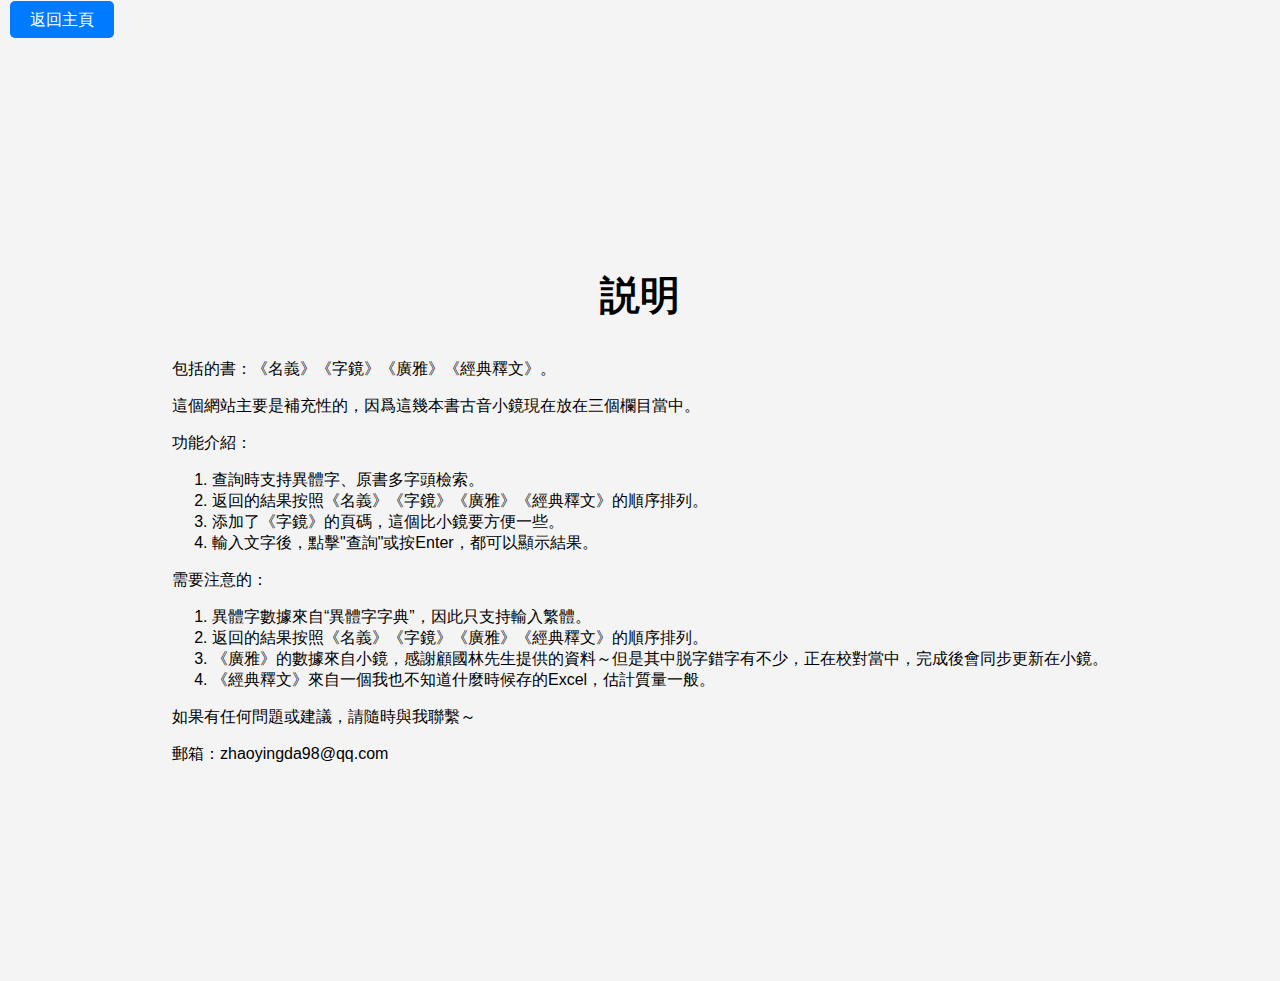
==== explanation.html @ 7390ade2 "Update explanation.html" ====
<!DOCTYPE html>
<html lang="zh">
<head>
  <meta charset="UTF-8">
  <meta name="viewport" content="width=device-width, initial-scale=1.0">
  <title>説明</title>
  <link rel="stylesheet" href="style.css">
</head>
<body>
  <div class="header">
    <a href="index.html" class="explanation-button">返回主頁</a>
  </div>
  <div class="container">
    <h1>説明</h1>
    <div id="content" class="content">
      <p>包括的書：《名義》《字鏡》《廣雅》《經典釋文》。</p>
      <p>這個網站主要是補充性的，因爲這幾本書古音小鏡現在放在三個欄目當中。</p>
      <p>功能介紹：</p>
      <ol>
        <li>查詢時支持異體字、原書多字頭檢索。</li>
        <li>返回的結果按照《名義》《字鏡》《廣雅》《經典釋文》的順序排列。</li>
        <li>添加了《字鏡》的頁碼，這個比小鏡要方便一些。</li>
        <li>輸入文字後，點擊"查詢"或按Enter，都可以顯示結果。</li>
      </ol>
     <p>需要注意的：</p>
      <ol>
        <li>異體字數據來自“異體字字典”，因此只支持輸入繁體。</li>
        <li>返回的結果按照《名義》《字鏡》《廣雅》《經典釋文》的順序排列。</li>
        <li>《廣雅》的數據來自小鏡，感謝顧國林先生提供的資料～但是其中脱字錯字有不少，正在校對當中，完成後會同步更新在小鏡。</li>
        <li>《經典釋文》來自一個我也不知道什麼時候存的Excel，估計質量一般。</li>
      </ol>
      <p>如果有任何問題或建議，請隨時與我聯繫～</p>
      <p>郵箱：zhaoyingda98@qq.com</p>
    </div>
  </div>

  <script src="script.js"></script>
</body>
</html>
---- style.css ----
body {
  font-family: 'Segoe UI', Tahoma, Geneva, Verdana, sans-serif;
  margin: 0;
  padding: 0;
  background-color: #f4f4f4;
}

.header {
  padding: 10px;
  background-color: #f4f4f4;
}

.explanation-button {
  padding: 10px 20px;
  font-size: 1em;
  border: none;
  border-radius: 5px;
  background-color: #007bff;
  color: #fff;
  text-decoration: none;
  cursor: pointer;
}

.explanation-button:hover {
  background-color: #0056b3;
  box-shadow: 0 4px 8px rgba(0, 0, 0, 0.2);  /* 鼠标悬停时的样式 */
}

.container {
  display: flex;
  flex-direction: column;
  align-items: center;
  justify-content: center;
  min-height: 100vh;
  padding: 20px;
}

h1 {
  font-size: 2.5em;
  text-align: center;
  margin-bottom: 20px;
  color: #000000;
}

#inputWord {
  width: 70%;
  padding: 10px;
  font-size: 1em;
  border: 1px solid #ced4da;
  border-radius: 5px;
  box-shadow: 0 2px 4px rgba(0, 0, 0, 0.1);
}

button {
  padding: 10px 20px;
  font-size: 1em;
  border: none;
  border-radius: 5px;
  background-color: #007bff;
  color: #fff;
  cursor: pointer;
  box-shadow: 0 2px 4px rgba(0, 0, 0, 0.1);
  transition: background-color 0.3s, box-shadow 0.3s;
  margin-top: 15px;
}

button:hover {
  background-color: #0056b3;
  box-shadow: 0 4px 8px rgba(0, 0, 0, 0.2);
}

#result {
  width: 70%;
  margin-top: 20px;
  padding: 20px;
  border: 1px solid #f4f4f4;
  border-radius: 0px;
  background-color: #f4f4f4;
  box-shadow: 0 0px 0px rgba(0, 0, 0, 0);
}

/* 表格样式 */
table {
  width: 100%;
  border-collapse: collapse;
  margin: 20px 0;
}

/* 表头样式 */
th {
  background-color: #f2f2f2;
  color: #333;
  padding: 8px;
  border: 1px solid #ccc;
  white-space: nowrap;
}

/* 表格单元格样式 */
td {
  padding: 8px;
  border: 1px solid #ccc;
}

/* 表格行样式 */
tr:nth-child(even) {
  background-color: #f9f9f9;
}

/* 表格边框样式 */
table, th, td {
  border: 1px solid #ccc;
}
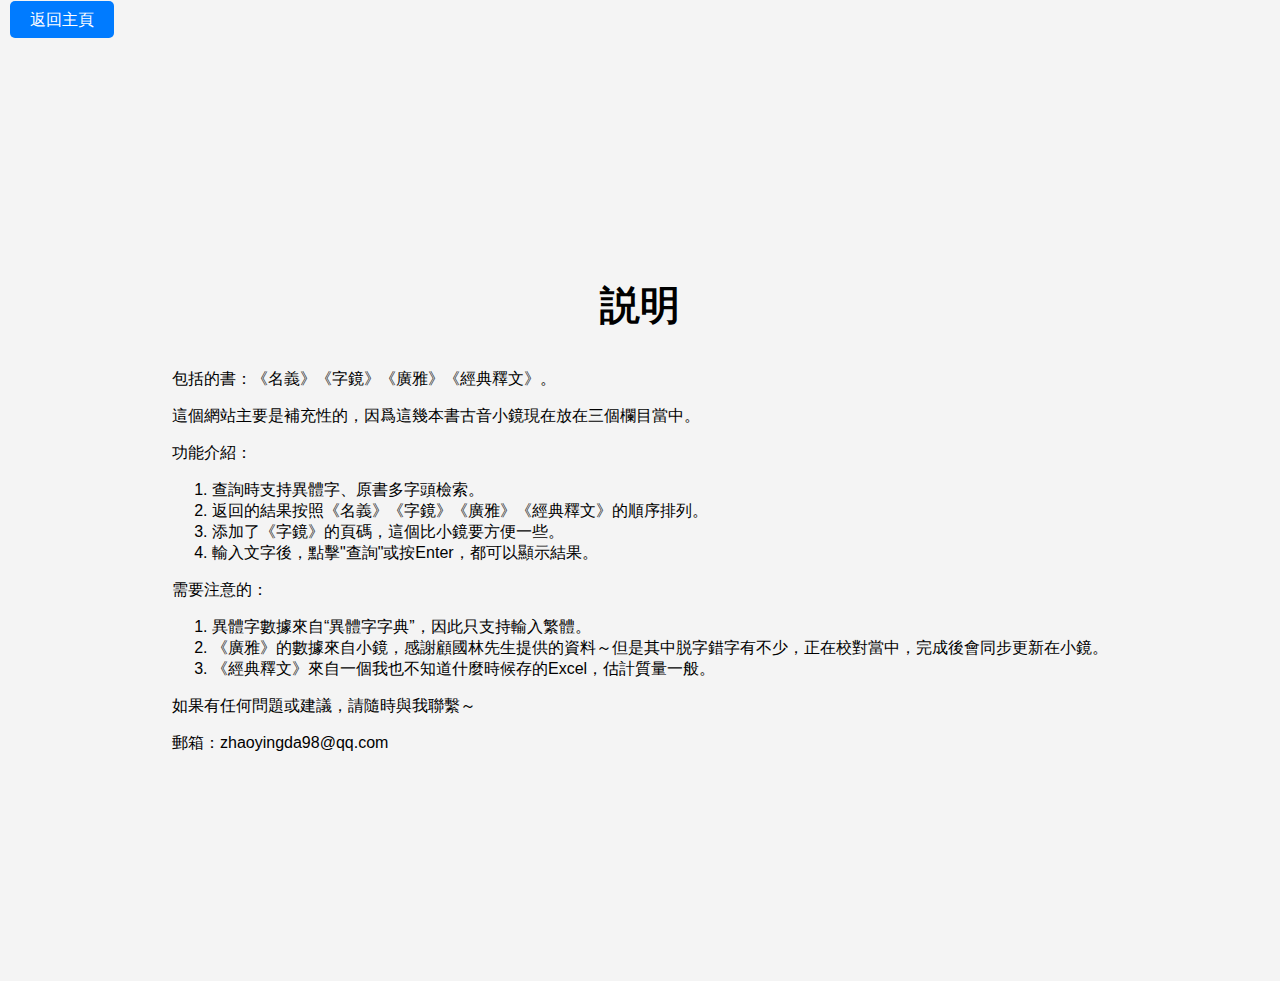
==== commit 190616c0: "Update explanation.html" ====
--- a/explanation.html
+++ b/explanation.html
@@ -25,7 +25,6 @@
      <p>需要注意的：</p>
       <ol>
         <li>異體字數據來自“異體字字典”，因此只支持輸入繁體。</li>
-        <li>返回的結果按照《名義》《字鏡》《廣雅》《經典釋文》的順序排列。</li>
         <li>《廣雅》的數據來自小鏡，感謝顧國林先生提供的資料～但是其中脱字錯字有不少，正在校對當中，完成後會同步更新在小鏡。</li>
         <li>《經典釋文》來自一個我也不知道什麼時候存的Excel，估計質量一般。</li>
       </ol>
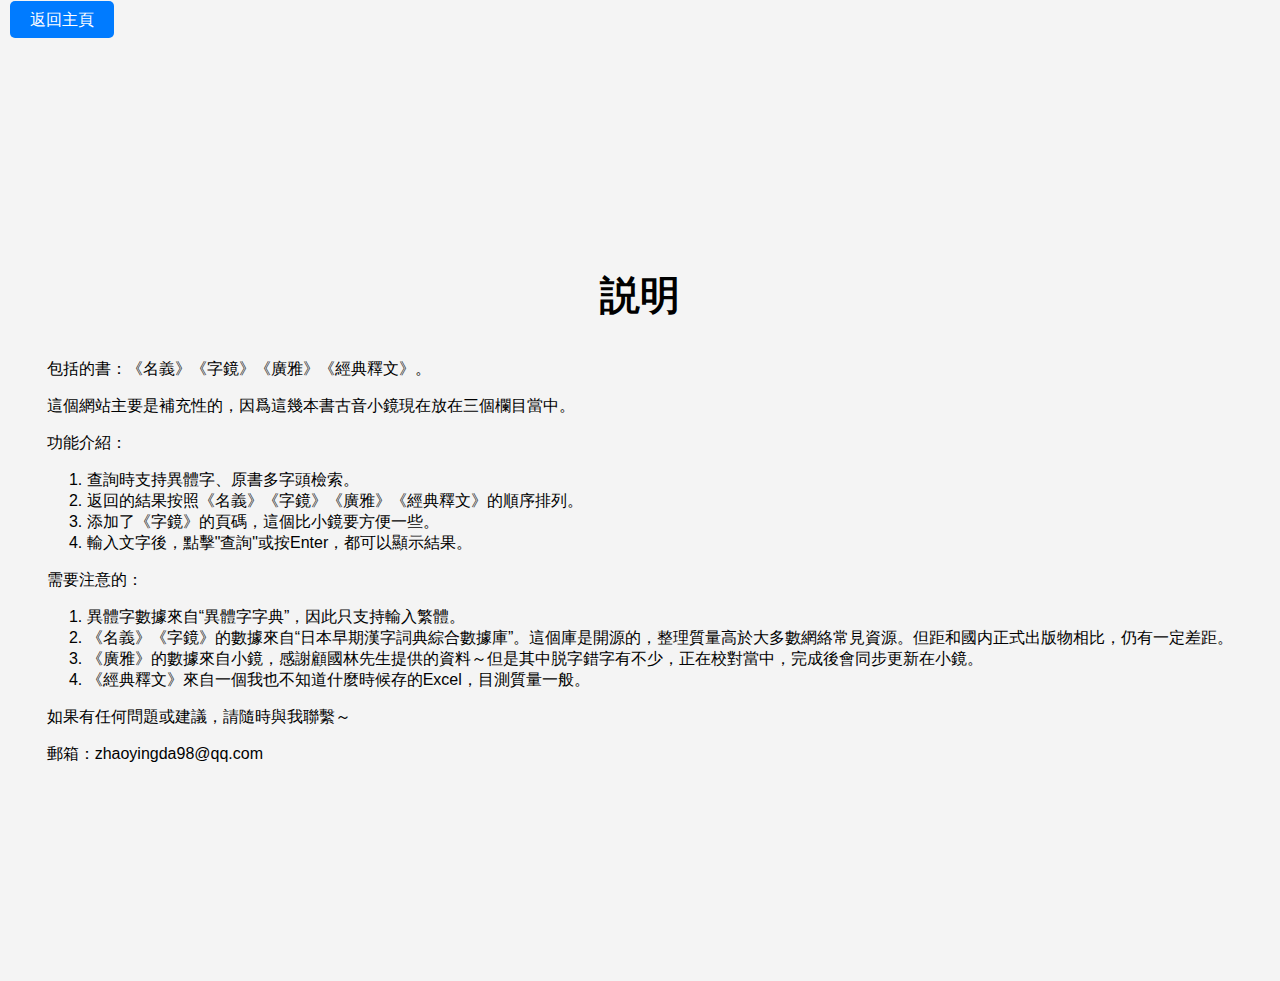
==== commit 4e5eddc8: "Update explanation.html" ====
--- a/explanation.html
+++ b/explanation.html
@@ -25,8 +25,9 @@
      <p>需要注意的：</p>
       <ol>
         <li>異體字數據來自“異體字字典”，因此只支持輸入繁體。</li>
+        <li>《名義》《字鏡》的數據來自“日本早期漢字詞典綜合數據庫”。這個庫是開源的，整理質量高於大多數網絡常見資源。但距和國内正式出版物相比，仍有一定差距。</li>
         <li>《廣雅》的數據來自小鏡，感謝顧國林先生提供的資料～但是其中脱字錯字有不少，正在校對當中，完成後會同步更新在小鏡。</li>
-        <li>《經典釋文》來自一個我也不知道什麼時候存的Excel，估計質量一般。</li>
+        <li>《經典釋文》來自一個我也不知道什麼時候存的Excel，目測質量一般。</li>
       </ol>
       <p>如果有任何問題或建議，請隨時與我聯繫～</p>
       <p>郵箱：zhaoyingda98@qq.com</p>
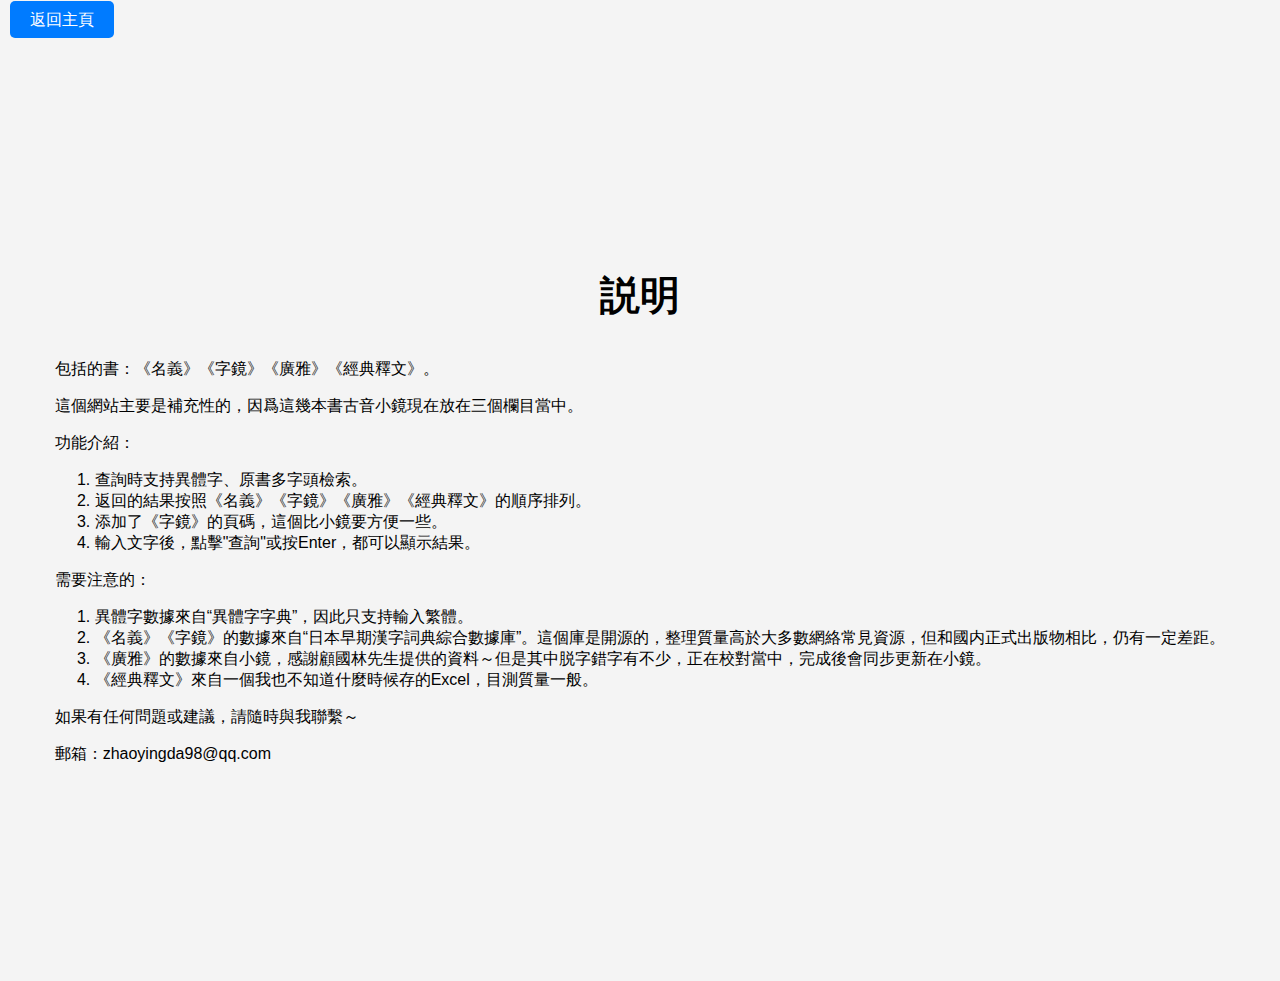
==== commit a6485303: "Update explanation.html" ====
--- a/explanation.html
+++ b/explanation.html
@@ -25,7 +25,7 @@
      <p>需要注意的：</p>
       <ol>
         <li>異體字數據來自“異體字字典”，因此只支持輸入繁體。</li>
-        <li>《名義》《字鏡》的數據來自“日本早期漢字詞典綜合數據庫”。這個庫是開源的，整理質量高於大多數網絡常見資源。但距和國内正式出版物相比，仍有一定差距。</li>
+        <li>《名義》《字鏡》的數據來自“日本早期漢字詞典綜合數據庫”。這個庫是開源的，整理質量高於大多數網絡常見資源，但和國内正式出版物相比，仍有一定差距。</li>
         <li>《廣雅》的數據來自小鏡，感謝顧國林先生提供的資料～但是其中脱字錯字有不少，正在校對當中，完成後會同步更新在小鏡。</li>
         <li>《經典釋文》來自一個我也不知道什麼時候存的Excel，目測質量一般。</li>
       </ol>
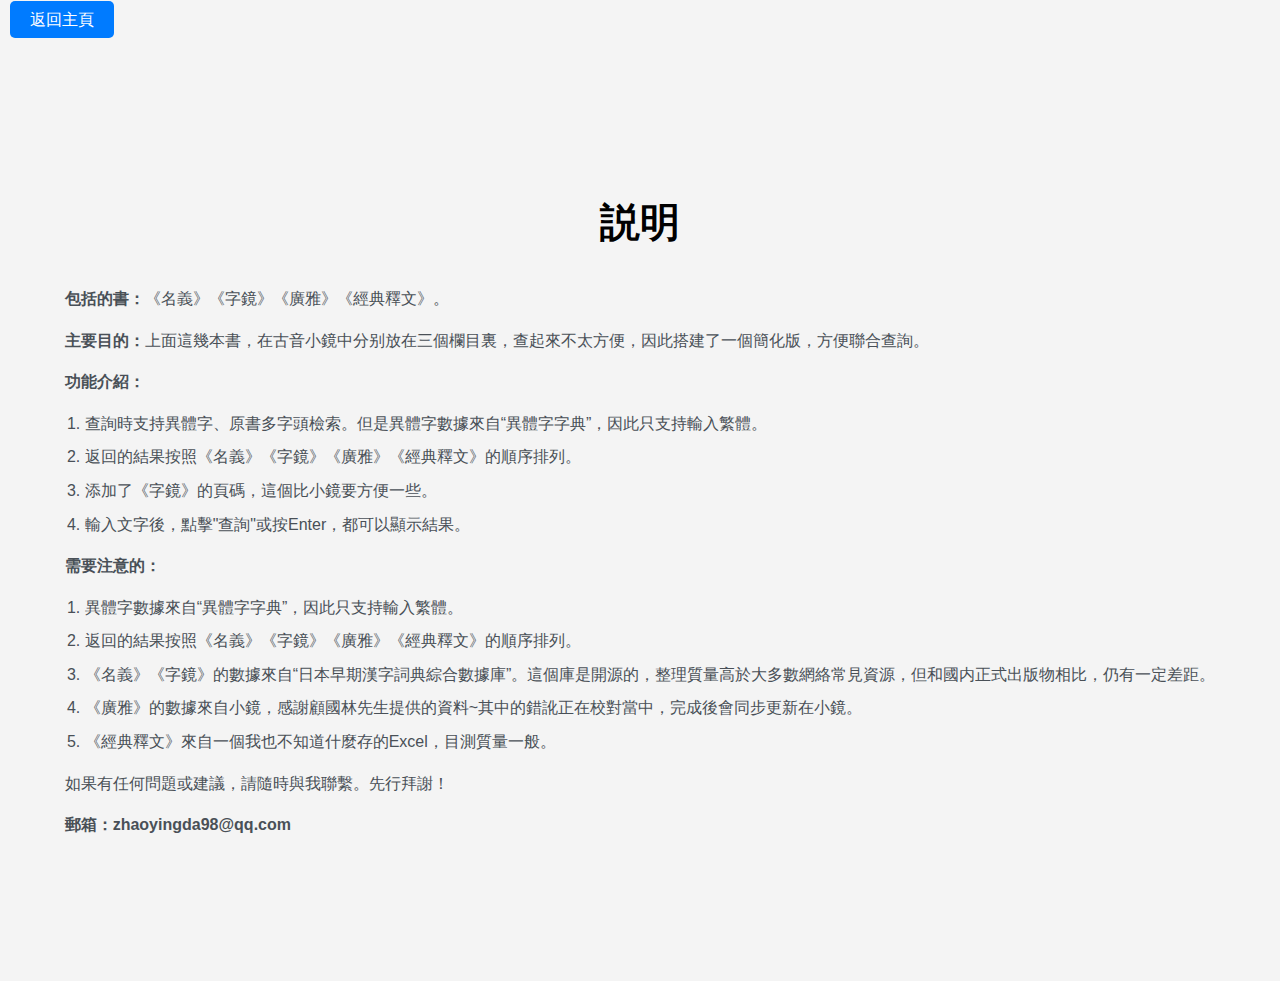
==== commit 119522c5: "Update explanation.html" ====
--- a/explanation.html
+++ b/explanation.html
@@ -5,6 +5,25 @@
   <meta name="viewport" content="width=device-width, initial-scale=1.0">
   <title>説明</title>
   <link rel="stylesheet" href="style.css">
+   <style>
+    .content {
+      font-size: 1em;
+      line-height: 1.6;
+      color: #495057;
+    }
+
+    p {
+      margin-bottom: 1em;
+    }
+
+    ol {
+      padding-left: 20px;
+    }
+
+    li {
+      margin-bottom: 0.5em;
+    }
+  </style>
 </head>
 <body>
   <div class="header">
@@ -13,24 +32,25 @@
   <div class="container">
     <h1>説明</h1>
     <div id="content" class="content">
-      <p>包括的書：《名義》《字鏡》《廣雅》《經典釋文》。</p>
-      <p>這個網站主要是補充性的，因爲這幾本書古音小鏡現在放在三個欄目當中。</p>
-      <p>功能介紹：</p>
+      <p><strong>包括的書：</strong>《名義》《字鏡》《廣雅》《經典釋文》。</p>
+      <p><strong>主要目的：</strong>上面這幾本書，在古音小鏡中分别放在三個欄目裏，查起來不太方便，因此搭建了一個簡化版，方便聯合查詢。</p>
+      <p><strong>功能介紹：</strong></p>
       <ol>
-        <li>查詢時支持異體字、原書多字頭檢索。</li>
+        <li>查詢時支持異體字、原書多字頭檢索。但是異體字數據來自“異體字字典”，因此只支持輸入繁體。</li>
         <li>返回的結果按照《名義》《字鏡》《廣雅》《經典釋文》的順序排列。</li>
         <li>添加了《字鏡》的頁碼，這個比小鏡要方便一些。</li>
         <li>輸入文字後，點擊"查詢"或按Enter，都可以顯示結果。</li>
       </ol>
-     <p>需要注意的：</p>
+     <p><strong>需要注意的：</strong></p>
       <ol>
         <li>異體字數據來自“異體字字典”，因此只支持輸入繁體。</li>
+        <li>返回的結果按照《名義》《字鏡》《廣雅》《經典釋文》的順序排列。</li>
         <li>《名義》《字鏡》的數據來自“日本早期漢字詞典綜合數據庫”。這個庫是開源的，整理質量高於大多數網絡常見資源，但和國内正式出版物相比，仍有一定差距。</li>
-        <li>《廣雅》的數據來自小鏡，感謝顧國林先生提供的資料～但是其中脱字錯字有不少，正在校對當中，完成後會同步更新在小鏡。</li>
-        <li>《經典釋文》來自一個我也不知道什麼時候存的Excel，目測質量一般。</li>
+        <li>《廣雅》的數據來自小鏡，感謝顧國林先生提供的資料~其中的錯訛正在校對當中，完成後會同步更新在小鏡。</li>
+        <li>《經典釋文》來自一個我也不知道什麼存的Excel，目測質量一般。</li>
       </ol>
-      <p>如果有任何問題或建議，請隨時與我聯繫～</p>
-      <p>郵箱：zhaoyingda98@qq.com</p>
+      <p>如果有任何問題或建議，請隨時與我聯繫。先行拜謝！</p>
+      <p><strong>郵箱：zhaoyingda98@qq.com</strong></p>
     </div>
   </div>
 
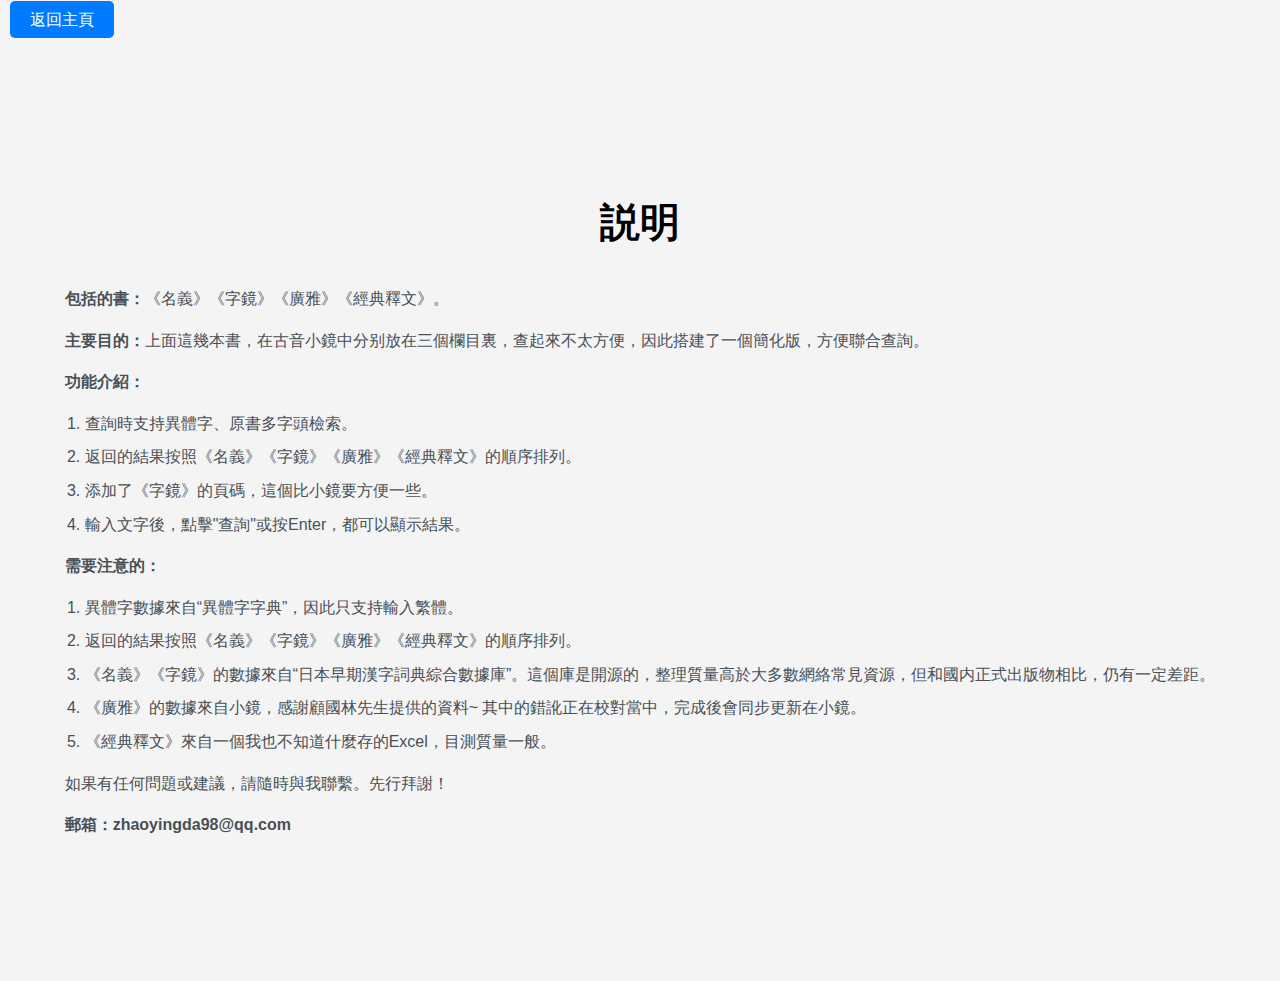
==== commit 1cfb3de5: "Update explanation.html" ====
--- a/explanation.html
+++ b/explanation.html
@@ -36,7 +36,7 @@
       <p><strong>主要目的：</strong>上面這幾本書，在古音小鏡中分别放在三個欄目裏，查起來不太方便，因此搭建了一個簡化版，方便聯合查詢。</p>
       <p><strong>功能介紹：</strong></p>
       <ol>
-        <li>查詢時支持異體字、原書多字頭檢索。但是異體字數據來自“異體字字典”，因此只支持輸入繁體。</li>
+        <li>查詢時支持異體字、原書多字頭檢索。</li>
         <li>返回的結果按照《名義》《字鏡》《廣雅》《經典釋文》的順序排列。</li>
         <li>添加了《字鏡》的頁碼，這個比小鏡要方便一些。</li>
         <li>輸入文字後，點擊"查詢"或按Enter，都可以顯示結果。</li>
@@ -46,7 +46,7 @@
         <li>異體字數據來自“異體字字典”，因此只支持輸入繁體。</li>
         <li>返回的結果按照《名義》《字鏡》《廣雅》《經典釋文》的順序排列。</li>
         <li>《名義》《字鏡》的數據來自“日本早期漢字詞典綜合數據庫”。這個庫是開源的，整理質量高於大多數網絡常見資源，但和國内正式出版物相比，仍有一定差距。</li>
-        <li>《廣雅》的數據來自小鏡，感謝顧國林先生提供的資料~其中的錯訛正在校對當中，完成後會同步更新在小鏡。</li>
+        <li>《廣雅》的數據來自小鏡，感謝顧國林先生提供的資料~ 其中的錯訛正在校對當中，完成後會同步更新在小鏡。</li>
         <li>《經典釋文》來自一個我也不知道什麼存的Excel，目測質量一般。</li>
       </ol>
       <p>如果有任何問題或建議，請隨時與我聯繫。先行拜謝！</p>
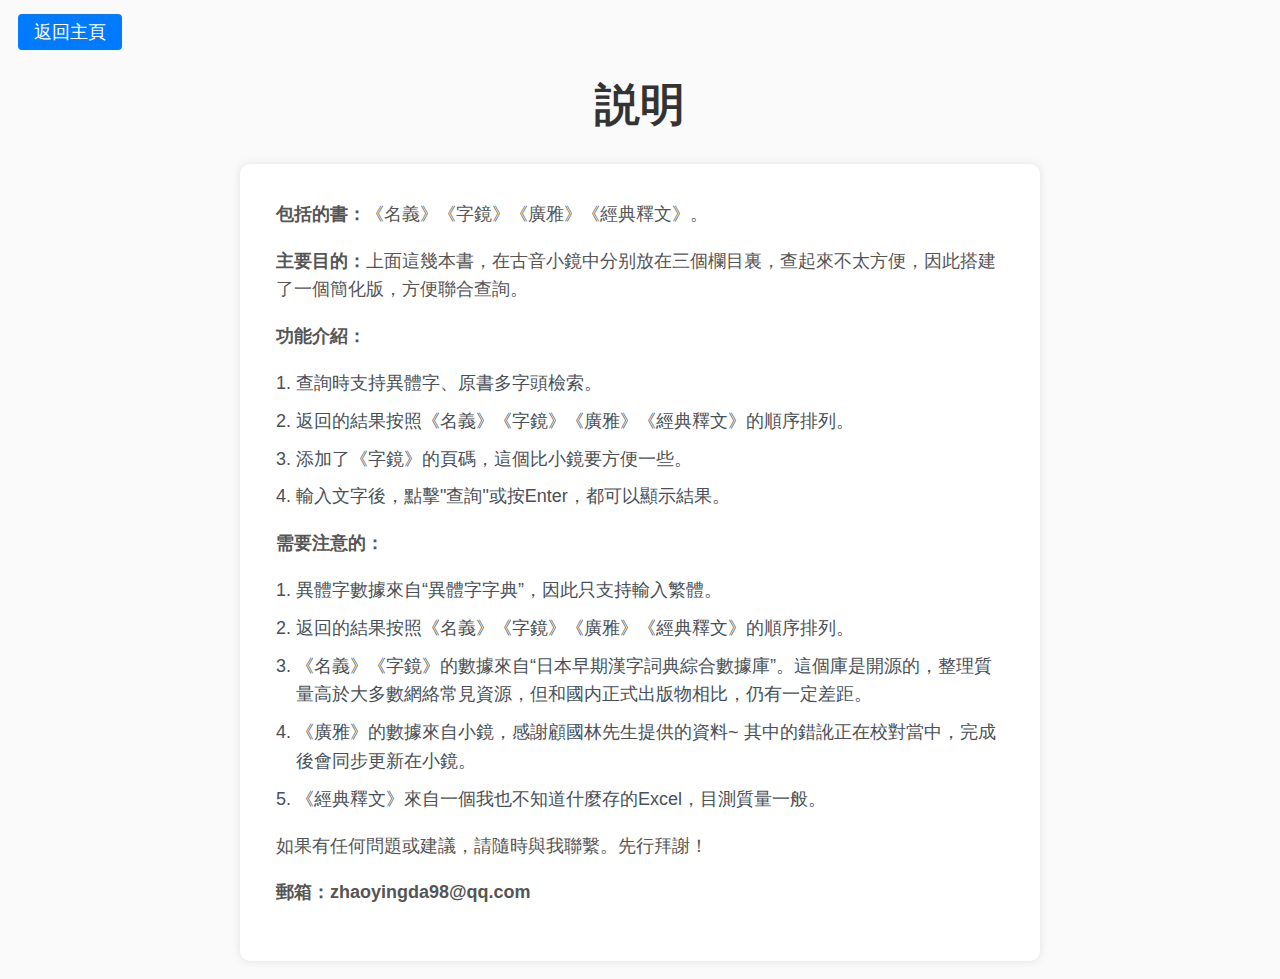
==== commit 73fd15de: "Add files via upload" ====
--- a/explanation.html
+++ b/explanation.html
@@ -4,7 +4,7 @@
   <meta charset="UTF-8">
   <meta name="viewport" content="width=device-width, initial-scale=1.0">
   <title>説明</title>
-  <link rel="stylesheet" href="style.css">
+  <link rel="stylesheet" href="explanation.css">
    <style>
     .content {
       font-size: 1em;
@@ -27,7 +27,7 @@
 </head>
 <body>
   <div class="header">
-    <a href="index.html" class="explanation-button">返回主頁</a>
+    <a href="index.html" class="button-style">返回主頁</a>
   </div>
   <div class="container">
     <h1>説明</h1>
--- a/explanation.css
+++ b/explanation.css
@@ -0,0 +1,88 @@
+/* explanation.css - Modern Article Style */
+
+/* 添加一些基本的HTML元素样式重置 */
+*,
+*:before,
+*:after {
+  box-sizing: border-box;
+  margin: 0;
+  padding: 0;
+}
+
+/* 应用全局字体和背景颜色 */
+body {
+  font-family: 'Helvetica Neue', Helvetica, Arial, sans-serif;
+  line-height: 1.6;
+  font-size: 18px; /* 较大的基本字体大小 */
+  background-color: #fafafa; /* 淡色背景 */
+  color: #333; /* 深色文字，提高对比度 */
+  padding: 1em; /* 避免内容紧贴浏览器边缘 */
+}
+
+/* 优化标题的样式 */
+h1 {
+  font-size: 2.5em; /* 更大的标题字体 */
+  margin-top: 0.5em;
+  margin-bottom: 0.5em;
+  text-align: center; /* 标题居中 */
+  color: #333; /* 标题颜色 */
+}
+
+/* 段落样式 */
+p {
+  margin-bottom: 1em; /* 段落之间适当的间距 */
+  color: #555; /* 文字颜色略淡，减少眼睛疲劳 */
+}
+
+/* 按钮样式 */
+button,
+a.button-style { /* 添加了一个类选择器，以便可以将类应用于链接 */
+  padding: 0.5rem 1rem;
+  border: none;
+  border-radius: 0.25rem;
+  background-color: #007bff;
+  color: white;
+  cursor: pointer;
+  text-decoration: none; /* 确保链接看起来像按钮，没有下划线 */
+}
+
+button:hover,
+a.button-style:hover { /* 应用相同的悬浮效果给链接和按钮 */
+  background-color: #0056b3;
+}
+
+
+/* 优化列表样式 */
+ol,
+ul {
+  padding-left: 20px; /* 列表内边距 */
+  margin-bottom: 1em; /* 列表下的间距 */
+}
+
+li {
+  margin-bottom: 0.5em; /* 列表项之间的间距 */
+}
+
+/* 设置内容区域的样式 */
+.content {
+  max-width: 800px; /* 最大宽度限制阅读区域 */
+  margin: 0 auto; /* 内容居中显示 */
+  background-color: #fff; /* 内容背景为白色 */
+  padding: 2em; /* 内容区域的内边距 */
+  box-shadow: 0 0 10px rgba(0, 0, 0, 0.1); /* 给内容添加一个轻微的阴影，增加层次感 */
+  border-radius: 10px; /* 边角圆润 */
+}
+
+/* 媒体查询，用于响应式设计 */
+@media (max-width: 768px) {
+  .content {
+    padding: 1em; /* 在较小屏幕上减少内边距 */
+  }
+
+  body {
+    font-size: 16px; /* 在较小屏幕上减小字体大小 */
+  }
+}
+/* explanation.css */
+
+/* 其他样式 */
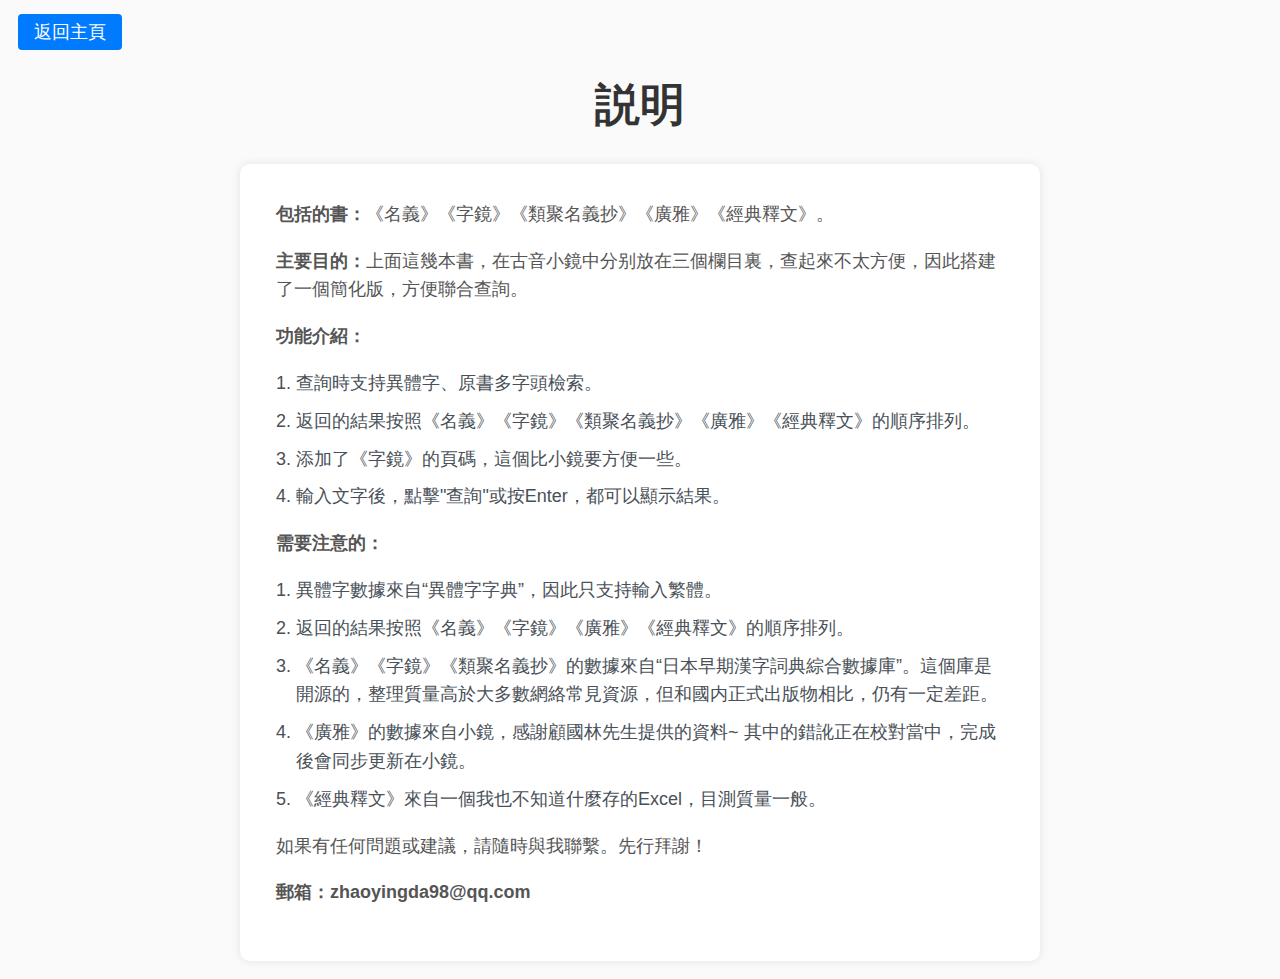
==== commit 6e5630b7: "Add files via upload" ====
--- a/explanation.html
+++ b/explanation.html
@@ -32,12 +32,12 @@
   <div class="container">
     <h1>説明</h1>
     <div id="content" class="content">
-      <p><strong>包括的書：</strong>《名義》《字鏡》《廣雅》《經典釋文》。</p>
+      <p><strong>包括的書：</strong>《名義》《字鏡》《類聚名義抄》《廣雅》《經典釋文》。</p>
       <p><strong>主要目的：</strong>上面這幾本書，在古音小鏡中分别放在三個欄目裏，查起來不太方便，因此搭建了一個簡化版，方便聯合查詢。</p>
       <p><strong>功能介紹：</strong></p>
       <ol>
         <li>查詢時支持異體字、原書多字頭檢索。</li>
-        <li>返回的結果按照《名義》《字鏡》《廣雅》《經典釋文》的順序排列。</li>
+        <li>返回的結果按照《名義》《字鏡》《類聚名義抄》《廣雅》《經典釋文》的順序排列。</li>
         <li>添加了《字鏡》的頁碼，這個比小鏡要方便一些。</li>
         <li>輸入文字後，點擊"查詢"或按Enter，都可以顯示結果。</li>
       </ol>
@@ -45,7 +45,7 @@
       <ol>
         <li>異體字數據來自“異體字字典”，因此只支持輸入繁體。</li>
         <li>返回的結果按照《名義》《字鏡》《廣雅》《經典釋文》的順序排列。</li>
-        <li>《名義》《字鏡》的數據來自“日本早期漢字詞典綜合數據庫”。這個庫是開源的，整理質量高於大多數網絡常見資源，但和國内正式出版物相比，仍有一定差距。</li>
+        <li>《名義》《字鏡》《類聚名義抄》的數據來自“日本早期漢字詞典綜合數據庫”。這個庫是開源的，整理質量高於大多數網絡常見資源，但和國内正式出版物相比，仍有一定差距。</li>
         <li>《廣雅》的數據來自小鏡，感謝顧國林先生提供的資料~ 其中的錯訛正在校對當中，完成後會同步更新在小鏡。</li>
         <li>《經典釋文》來自一個我也不知道什麼存的Excel，目測質量一般。</li>
       </ol>
